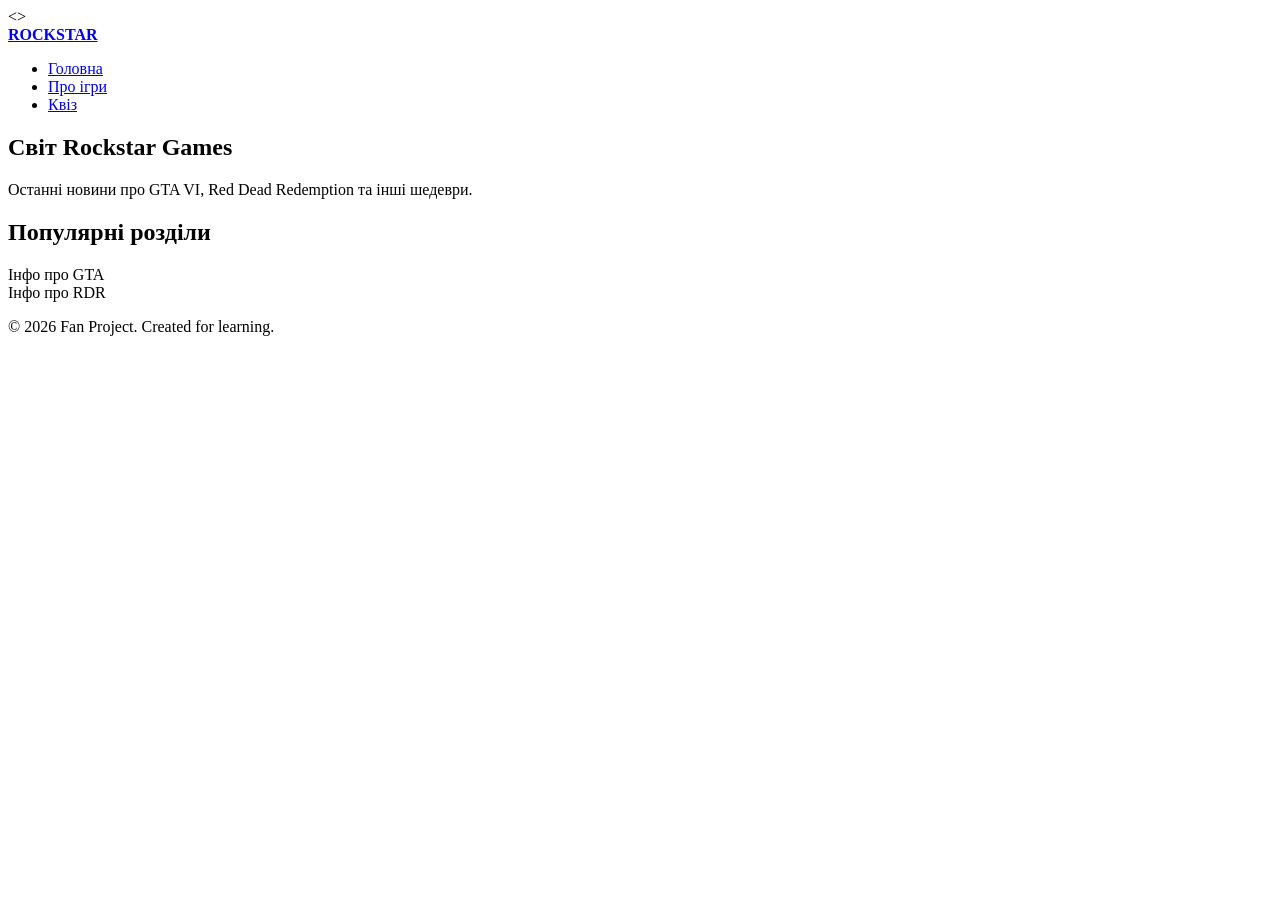
==== index.html @ b623f617 "Update index.html" ====
<!DOCTYPE html>
<ht lang="en">
<head>
    <meta charset="UTF-8">
    <meta name="viewport" content="width=device-width, initial-scale=1.0">
    <link rel="stylesheet" href="style.css">
    <title>Rockstar Games | Home</title>
</head>
<>
    <header>
     <div class="logo">
        <a href="index.html"><strong>ROCKSTAR</strong></a>
        </div>
        <nav> 
            <ul>
                <li><a href="index.html">Головна</a></li>
                <li><a href="info.html">Про ігри</a></li>
                <li><a href="quiz.html">Квіз</a></li>
            </ul>
        </nav>
    </header>
    <main>
<section class = "hero">
    <h1>Світ Rockstar Games</h1>
    <p>Останні новини про GTA VI, Red Dead Redemption та інші шедеври.</p>
    <section class="content">
            <h2>Популярні розділи</h2>
            <div class="cards-container">
                <!-- Порожні картки, які ти потім наповниш -->
                <div class="card">Інфо про GTA</div>
                <div class="card">Інфо про RDR</div>
            </div>
        </section>
        </section>
    </main>
<footer>
        <p>&copy; 2026 Fan Project. Created for learning.</p>
</footer>
</body>
</html>
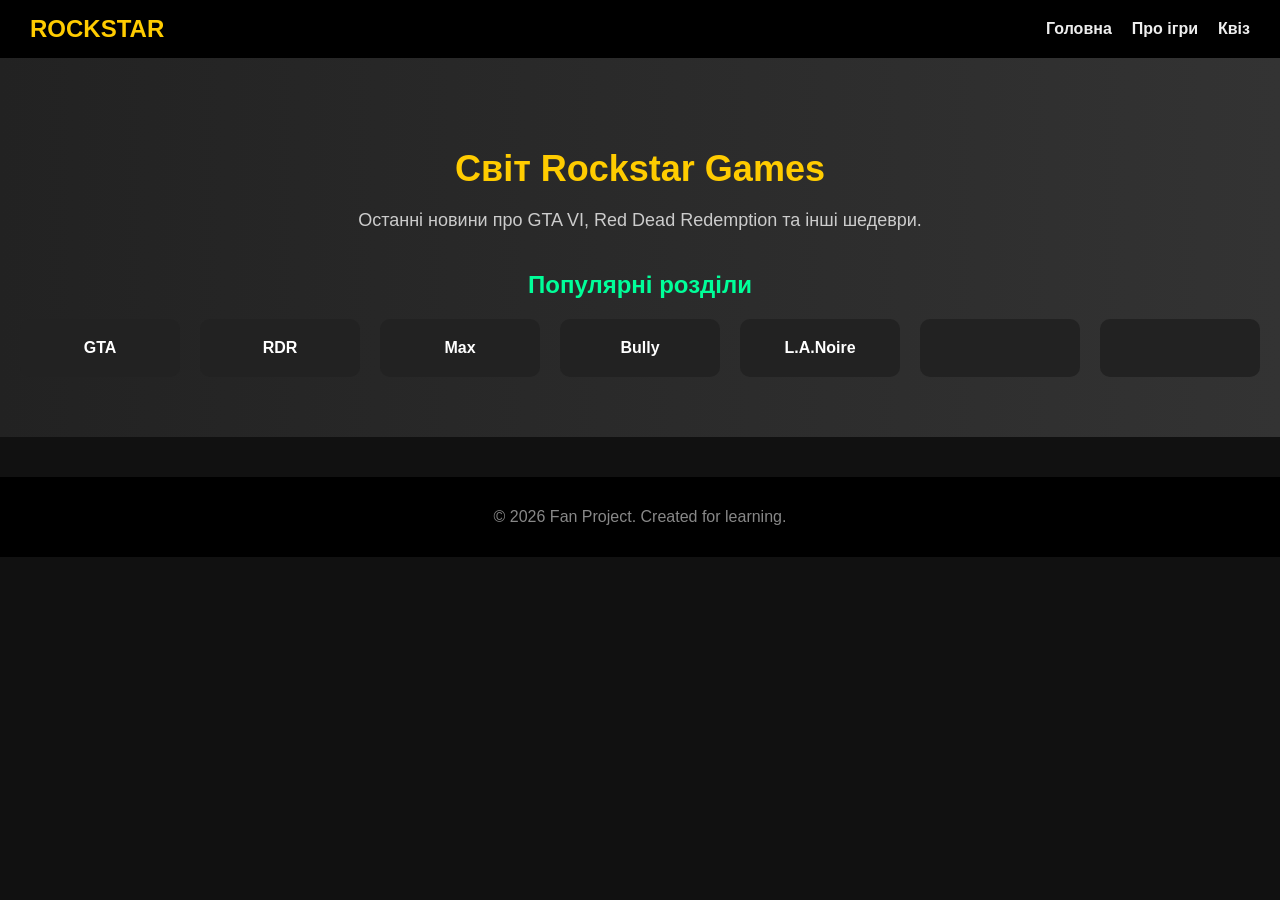
==== commit 1597812d: "Index.html" ====
--- a/index.html
+++ b/index.html
@@ -1,12 +1,16 @@
 <!DOCTYPE html>
-<ht lang="en">
+<html lang="en">
 <head>
     <meta charset="UTF-8">
     <meta name="viewport" content="width=device-width, initial-scale=1.0">
     <link rel="stylesheet" href="style.css">
     <title>Rockstar Games | Home</title>
+    <link rel="stylesheet" href="css/reset.css">
+    
+    <link rel="stylesheet" href="css/common.css">
+    
+    <link rel="stylesheet" href="css/style.css">
 </head>
-<>
     <header>
      <div class="logo">
         <a href="index.html"><strong>ROCKSTAR</strong></a>
@@ -27,8 +31,13 @@
             <h2>Популярні розділи</h2>
             <div class="cards-container">
                 <!-- Порожні картки, які ти потім наповниш -->
-                <div class="card">Інфо про GTA</div>
-                <div class="card">Інфо про RDR</div>
+                <div class="card">GTA</div>
+                <div class="card">RDR</div>
+                <div class="card">Max</div>
+                <div class="card">Bully</div>
+                <div class="card">L.A.Noire</div>
+                <div class="card"></div>
+                <div class="card"></div>
             </div>
         </section>
         </section>
--- a/css/style.css
+++ b/css/style.css
@@ -0,0 +1,100 @@
+/* Загальні стилі */
+body {
+  margin: 0;
+  font-family: Arial, sans-serif;
+  background-color: #111;
+  color: #eee;
+}
+
+/* Шапка */
+header {
+  display: flex;
+  justify-content: space-between;
+  align-items: center;
+  background-color: #000;
+  padding: 15px 30px;
+}
+
+.logo a {
+  text-decoration: none;
+  font-size: 24px;
+  color: #ffcc00;
+}
+
+nav ul {
+  list-style: none;
+  display: flex;
+  gap: 20px;
+  margin: 0;
+  padding: 0;
+}
+
+nav ul li a {
+  text-decoration: none;
+  color: #eee;
+  font-weight: bold;
+}
+
+nav ul li a:hover {
+  color: #ffcc00;
+}
+
+/* Hero секція */
+.hero {
+  text-align: center;
+  padding: 60px 20px;
+  background: linear-gradient(to right, #222, #333);
+}
+
+.hero h1 {
+  font-size: 36px;
+  color: #ffcc00;
+  margin-bottom: 20px;
+}
+
+.hero p {
+  font-size: 18px;
+  color: #ccc;
+}
+
+/* Контент */
+.content {
+  margin-top: 40px;
+}
+
+.content h2 {
+  text-align: center;
+  color: #00ff99;
+  margin-bottom: 20px;
+}
+
+.cards-container {
+  display: flex;
+  justify-content: center;
+  gap: 20px;
+}
+
+.card {
+  background-color: #222;
+  padding: 20px;
+  border-radius: 10px;
+  width: 150px;
+  text-align: center;
+  color: #fff;
+  font-weight: bold;
+  transition: transform 0.3s, background-color 0.3s;
+}
+
+.card:hover {
+  transform: scale(1.05);
+  background-color: #444;
+}
+
+/* Footer */
+footer {
+  text-align: center;
+  background-color: #000;
+  padding: 15px;
+  color: #888;
+  margin-top: 40px;
+}
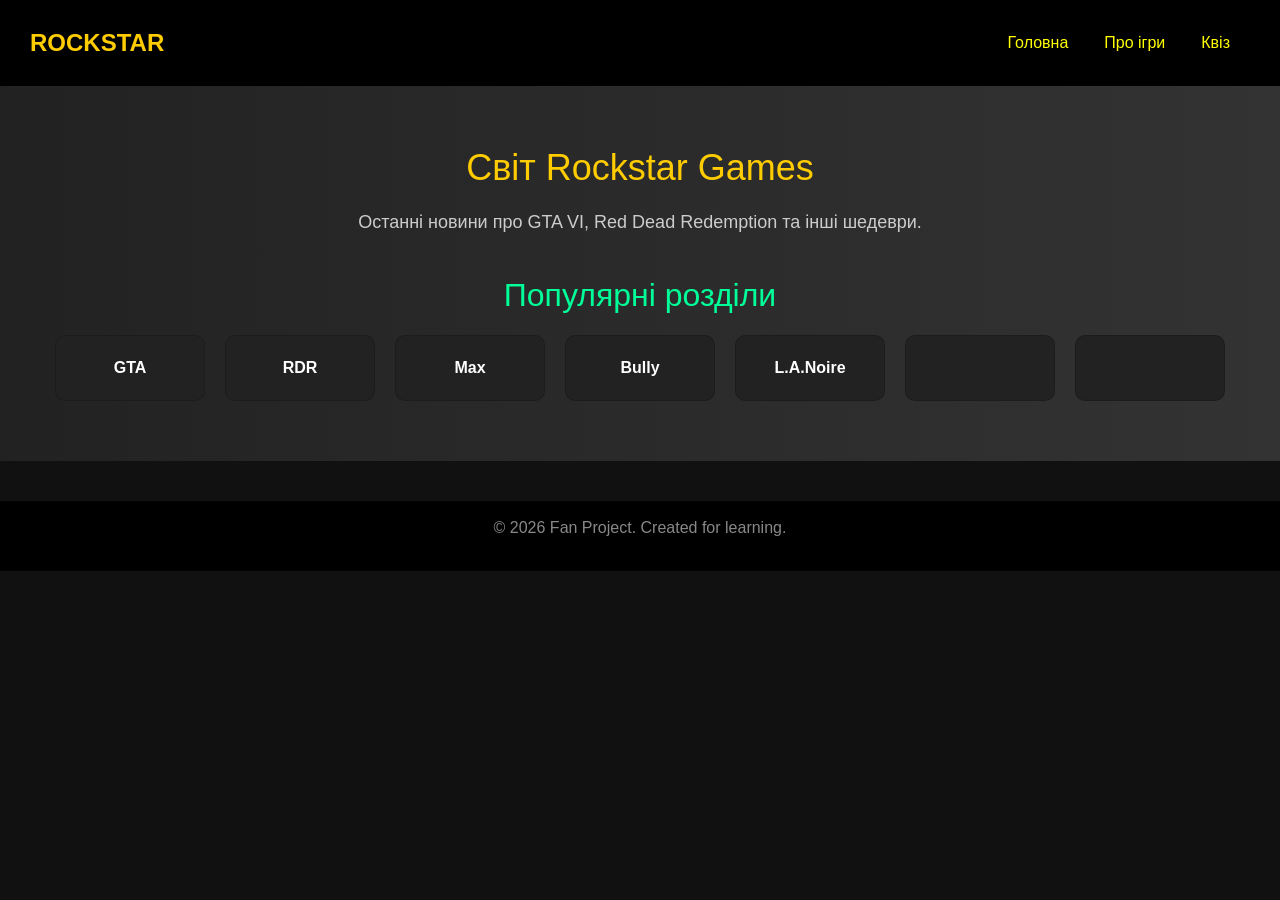
==== commit 9bfd8391: "index.html" ====
--- a/index.html
+++ b/index.html
@@ -1,33 +1,55 @@
 <!DOCTYPE html>
 <html lang="en">
+
 <head>
     <meta charset="UTF-8">
     <meta name="viewport" content="width=device-width, initial-scale=1.0">
     <link rel="stylesheet" href="style.css">
     <title>Rockstar Games | Home</title>
+    <link href="https://cdn.jsdelivr.net/npm/bootstrap@5.3.8/dist/css/bootstrap.min.css" rel="stylesheet"
+        integrity="sha384-sRIl4kxILFvY47J16cr9ZwB07vP4J8+LH7qKQnuqkuIAvNWLzeN8tE5YBujZqJLB" crossorigin="anonymous">
     <link rel="stylesheet" href="css/reset.css">
-    
+
     <link rel="stylesheet" href="css/common.css">
-    
+
     <link rel="stylesheet" href="css/style.css">
 </head>
-    <header>
-     <div class="logo">
+<header>
+    <div class="logo">
         <a href="index.html"><strong>ROCKSTAR</strong></a>
+    </div>
+
+    <nav class="navbar navbar-expand-lg">
+        
+        <div class="container-fluid">
+            <div class="collapse navbar-collapse" id="navbarNav">
+                <ul class="navbar-nav">
+                    <li class="nav-item">
+                        <a class="nav-link" href="index.html">Головна</a>
+                    </li>
+                    <li class="nav-item">
+                        <a class="nav-link" href="info.html">Про ігри</a>
+                    </li>
+                    <li class="nav-item">
+                        <a class="nav-link" href="quiz.html">Квіз</a>
+                    </li>
+                </ul>
+            </div>
         </div>
-        <nav> 
-            <ul>
-                <li><a href="index.html">Головна</a></li>
-                <li><a href="info.html">Про ігри</a></li>
-                <li><a href="quiz.html">Квіз</a></li>
-            </ul>
-        </nav>
-    </header>
-    <main>
-<section class = "hero">
-    <h1>Світ Rockstar Games</h1>
-    <p>Останні новини про GTA VI, Red Dead Redemption та інші шедеври.</p>
-    <section class="content">
+    </nav>
+    <!-- <nav>
+        <ul>
+            <li><a href="index.html">Головна</a></li>
+            <li><a href="info.html">Про ігри</a></li>
+            <li><a href="quiz.html">Квіз</a></li>
+        </ul>
+    </nav> -->
+</header>
+<main>
+    <section class="hero">
+        <h1>Світ Rockstar Games</h1>
+        <p>Останні новини про GTA VI, Red Dead Redemption та інші шедеври.</p>
+        <section class="content">
             <h2>Популярні розділи</h2>
             <div class="cards-container">
                 <!-- Порожні картки, які ти потім наповниш -->
@@ -40,10 +62,15 @@
                 <div class="card"></div>
             </div>
         </section>
-        </section>
-    </main>
+    </section>
+</main>
 <footer>
-        <p>&copy; 2026 Fan Project. Created for learning.</p>
+    <p>&copy; 2026 Fan Project. Created for learning.</p>
 </footer>
+
+<script src="https://cdn.jsdelivr.net/npm/bootstrap@5.3.8/dist/js/bootstrap.bundle.min.js"
+    integrity="sha384-FKyoEForCGlyvwx9Hj09JcYn3nv7wiPVlz7YYwJrWVcXK/BmnVDxM+D2scQbITxI"
+    crossorigin="anonymous"></script>
 </body>
+
 </html>
--- a/css/style.css
+++ b/css/style.css
@@ -1,4 +1,3 @@
-/* Загальні стилі */
 body {
   margin: 0;
   font-family: Arial, sans-serif;
@@ -6,7 +5,6 @@
   color: #eee;
 }
 
-/* Шапка */
 header {
   display: flex;
   justify-content: space-between;
@@ -19,6 +17,10 @@
   text-decoration: none;
   font-size: 24px;
   color: #ffcc00;
+}
+
+.mobile-menu{
+display:none
 }
 
 nav ul {
@@ -39,7 +41,14 @@
   color: #ffcc00;
 }
 
-/* Hero секція */
+.nav-link{
+ color:yellow
+}
+
+.nav-link:hover{
+ color:rgb(188, 188, 14)
+}
+
 .hero {
   text-align: center;
   padding: 60px 20px;
@@ -57,7 +66,6 @@
   color: #ccc;
 }
 
-/* Контент */
 .content {
   margin-top: 40px;
 }
@@ -90,11 +98,10 @@
   background-color: #444;
 }
 
-/* Footer */
 footer {
   text-align: center;
   background-color: #000;
   padding: 15px;
   color: #888;
   margin-top: 40px;
-}
+}
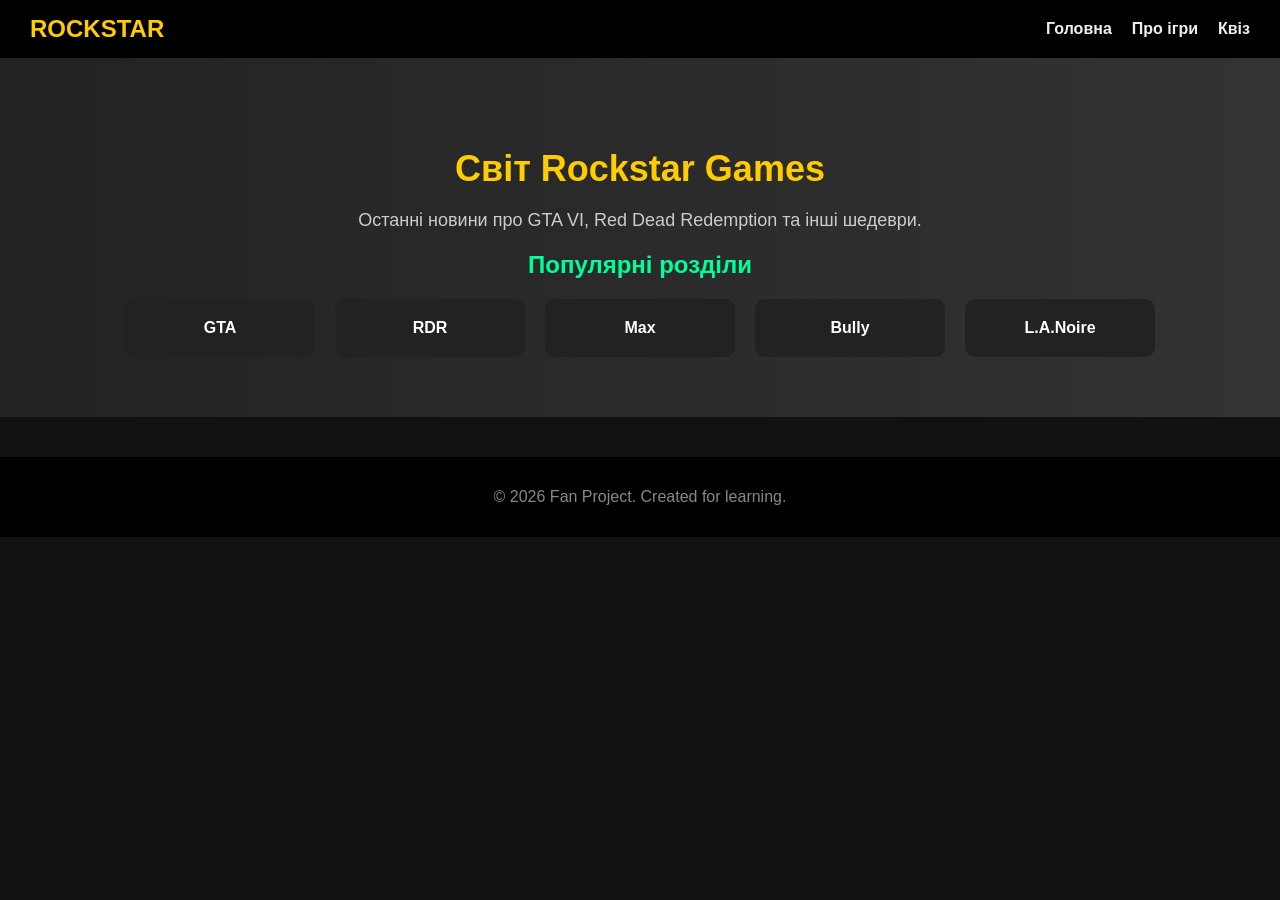
==== commit f1a5e6f1: "дохуя кароч поміняв, сорян шо трохи в css пошарився" ====
--- a/index.html
+++ b/index.html
@@ -1,76 +1,52 @@
 <!DOCTYPE html>
-<html lang="en">
-
+<html lang="uk">
 <head>
     <meta charset="UTF-8">
     <meta name="viewport" content="width=device-width, initial-scale=1.0">
-    <link rel="stylesheet" href="style.css">
     <title>Rockstar Games | Home</title>
-    <link href="https://cdn.jsdelivr.net/npm/bootstrap@5.3.8/dist/css/bootstrap.min.css" rel="stylesheet"
-        integrity="sha384-sRIl4kxILFvY47J16cr9ZwB07vP4J8+LH7qKQnuqkuIAvNWLzeN8tE5YBujZqJLB" crossorigin="anonymous">
+    
     <link rel="stylesheet" href="css/reset.css">
+    <link rel="stylesheet" href="css/common.css">
+    <link rel="stylesheet" href="css/style.css">
 
-    <link rel="stylesheet" href="css/common.css">
+</head>
+<body>
 
-    <link rel="stylesheet" href="css/style.css">
-</head>
 <header>
     <div class="logo">
         <a href="index.html"><strong>ROCKSTAR</strong></a>
     </div>
 
-    <nav class="navbar navbar-expand-lg">
-        
-        <div class="container-fluid">
-            <div class="collapse navbar-collapse" id="navbarNav">
-                <ul class="navbar-nav">
-                    <li class="nav-item">
-                        <a class="nav-link" href="index.html">Головна</a>
-                    </li>
-                    <li class="nav-item">
-                        <a class="nav-link" href="info.html">Про ігри</a>
-                    </li>
-                    <li class="nav-item">
-                        <a class="nav-link" href="quiz.html">Квіз</a>
-                    </li>
-                </ul>
-            </div>
-        </div>
-    </nav>
-    <!-- <nav>
+    <nav>
         <ul>
             <li><a href="index.html">Головна</a></li>
             <li><a href="info.html">Про ігри</a></li>
             <li><a href="quiz.html">Квіз</a></li>
         </ul>
-    </nav> -->
+    </nav>
 </header>
+
 <main>
     <section class="hero">
         <h1>Світ Rockstar Games</h1>
         <p>Останні новини про GTA VI, Red Dead Redemption та інші шедеври.</p>
+        
         <section class="content">
             <h2>Популярні розділи</h2>
             <div class="cards-container">
-                <!-- Порожні картки, які ти потім наповниш -->
                 <div class="card">GTA</div>
                 <div class="card">RDR</div>
                 <div class="card">Max</div>
                 <div class="card">Bully</div>
                 <div class="card">L.A.Noire</div>
-                <div class="card"></div>
-                <div class="card"></div>
             </div>
         </section>
     </section>
 </main>
+
 <footer>
     <p>&copy; 2026 Fan Project. Created for learning.</p>
 </footer>
 
-<script src="https://cdn.jsdelivr.net/npm/bootstrap@5.3.8/dist/js/bootstrap.bundle.min.js"
-    integrity="sha384-FKyoEForCGlyvwx9Hj09JcYn3nv7wiPVlz7YYwJrWVcXK/BmnVDxM+D2scQbITxI"
-    crossorigin="anonymous"></script>
 </body>
-
 </html>
--- a/css/common.css
+++ b/css/common.css
@@ -0,0 +1,15 @@
+header {
+  display: flex;
+  justify-content: space-between; /* Лого зліва, меню — справа */
+  align-items: center;
+  background-color: #000;
+  padding: 15px 30px;
+}
+
+nav ul {
+  list-style: none;
+  display: flex;
+  gap: 20px;
+  margin: 0;
+  padding: 0;
+}
--- a/css/style.css
+++ b/css/style.css
@@ -19,10 +19,6 @@
   color: #ffcc00;
 }
 
-.mobile-menu{
-display:none
-}
-
 nav ul {
   list-style: none;
   display: flex;
@@ -39,14 +35,6 @@
 
 nav ul li a:hover {
   color: #ffcc00;
-}
-
-.nav-link{
- color:yellow
-}
-
-.nav-link:hover{
- color:rgb(188, 188, 14)
 }
 
 .hero {
@@ -66,10 +54,6 @@
   color: #ccc;
 }
 
-.content {
-  margin-top: 40px;
-}
-
 .content h2 {
   text-align: center;
   color: #00ff99;
@@ -80,6 +64,7 @@
   display: flex;
   justify-content: center;
   gap: 20px;
+  flex-wrap: wrap;
 }
 
 .card {
@@ -104,4 +89,24 @@
   padding: 15px;
   color: #888;
   margin-top: 40px;
+}
+
+@media (max-width: 768px) {
+  header {
+    flex-direction: column;
+    padding: 20px;
+  }
+
+  nav ul {
+    margin-top: 15px;
+    gap: 15px;
+  }
+
+  .hero h1 {
+    font-size: 28px;
+  }
+
+  .card {
+    width: 80%;
+  }
 }
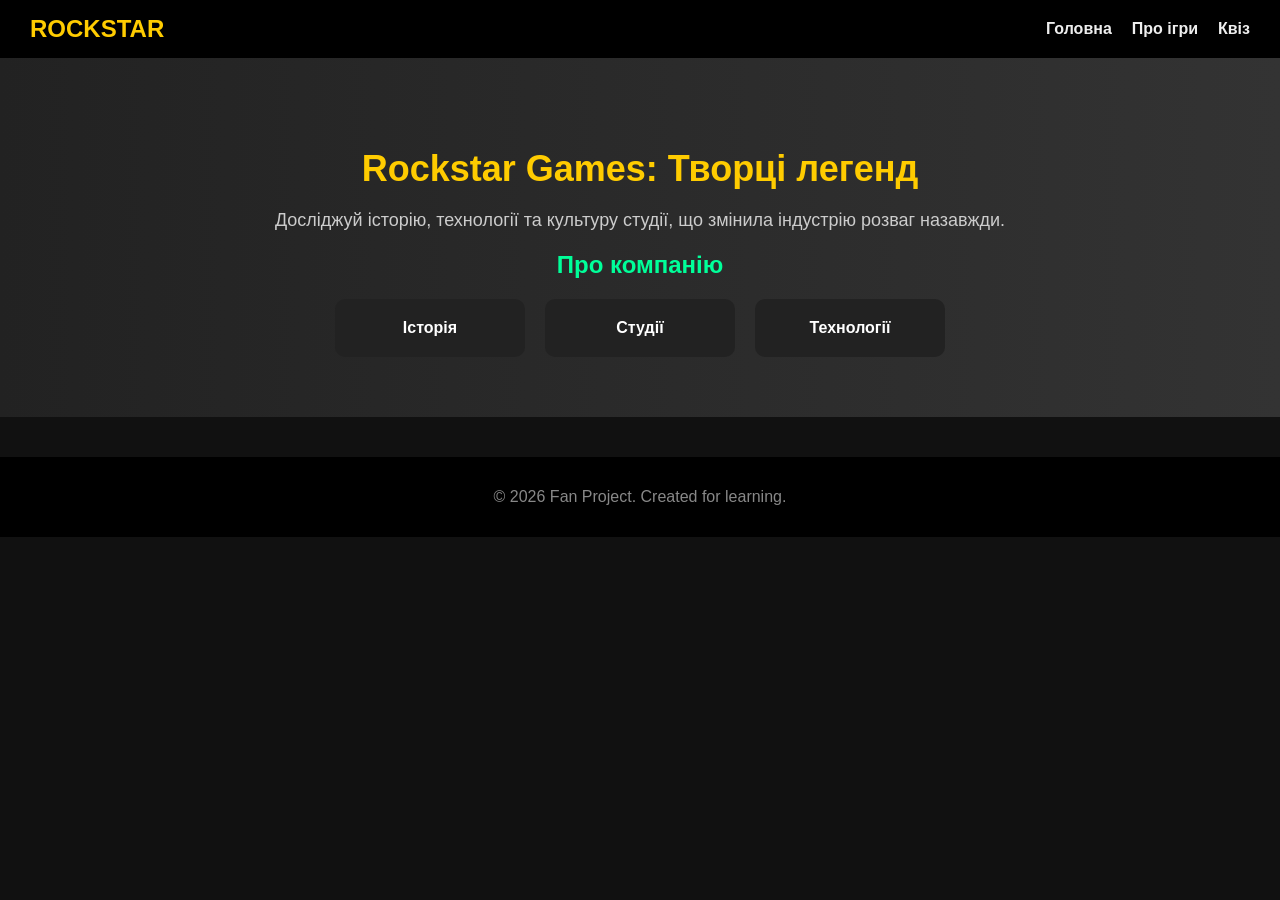
==== commit c01a918c: "index.html and info.html" ====
--- a/index.html
+++ b/index.html
@@ -3,7 +3,7 @@
 <head>
     <meta charset="UTF-8">
     <meta name="viewport" content="width=device-width, initial-scale=1.0">
-    <title>Rockstar Games | Home</title>
+    <title>Rockstar Games | Офіційний фан-проєкт</title>
     
     <link rel="stylesheet" href="css/reset.css">
     <link rel="stylesheet" href="css/common.css">
@@ -28,17 +28,15 @@
 
 <main>
     <section class="hero">
-        <h1>Світ Rockstar Games</h1>
-        <p>Останні новини про GTA VI, Red Dead Redemption та інші шедеври.</p>
+        <h1>Rockstar Games: Творці легенд</h1>
+        <p>Досліджуй історію, технології та культуру студії, що змінила індустрію розваг назавжди.</p>
         
         <section class="content">
-            <h2>Популярні розділи</h2>
+            <h2>Про компанію</h2>
             <div class="cards-container">
-                <div class="card">GTA</div>
-                <div class="card">RDR</div>
-                <div class="card">Max</div>
-                <div class="card">Bully</div>
-                <div class="card">L.A.Noire</div>
+                <div class="card">Історія</div>
+                <div class="card">Студії</div>
+                <div class="card">Технології</div>
             </div>
         </section>
     </section>
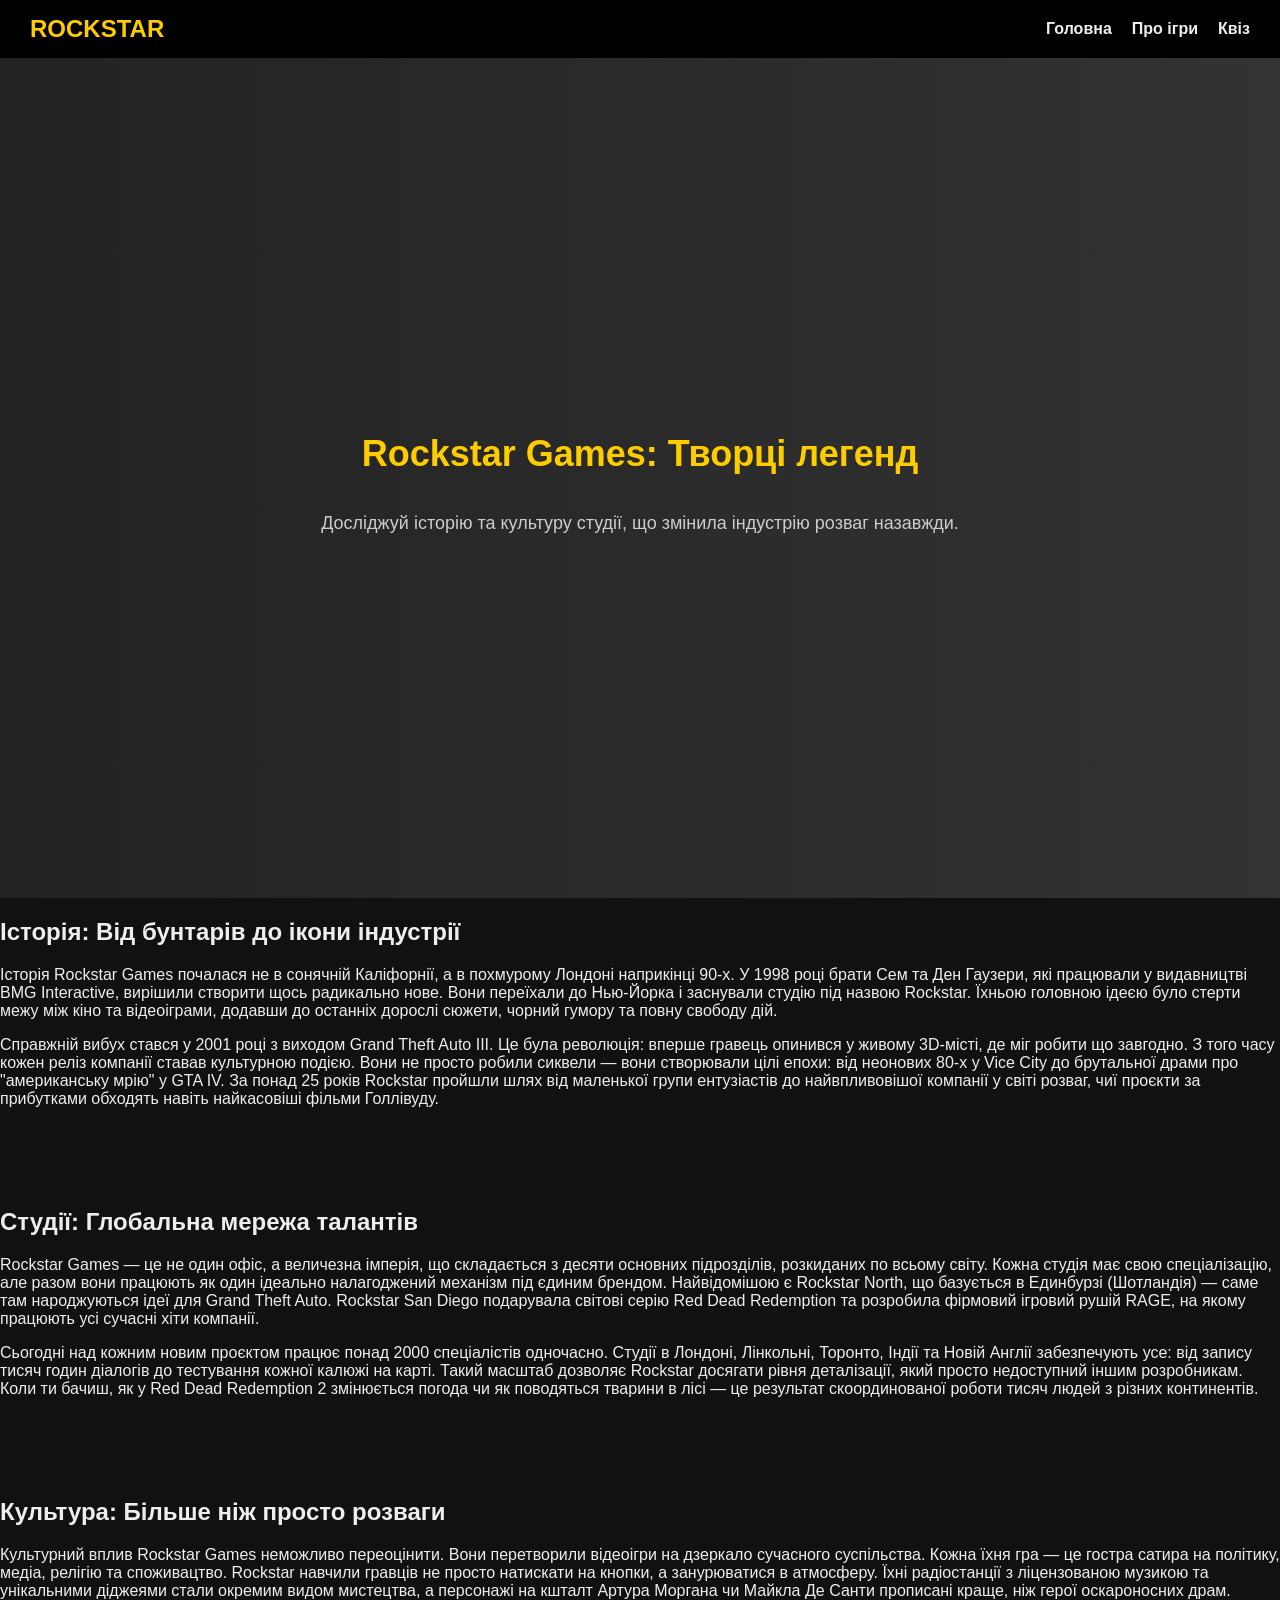
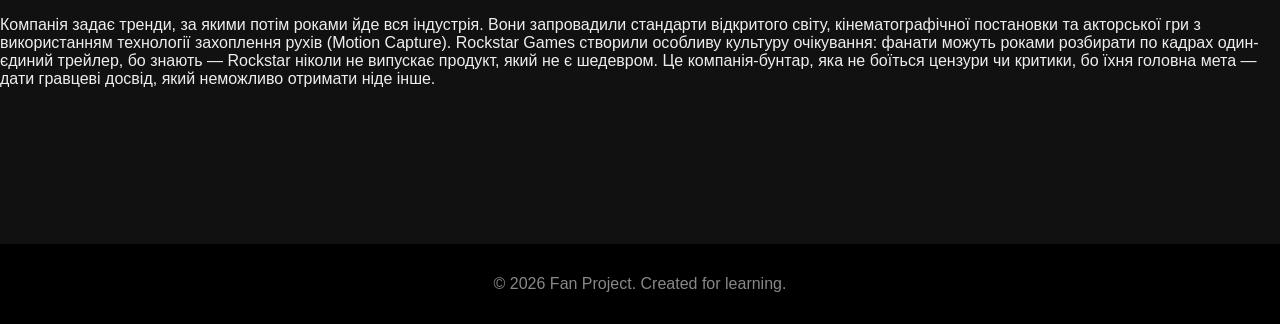
==== commit 236f7e40: "теніс" ====
--- a/index.html
+++ b/index.html
@@ -8,7 +8,6 @@
     <link rel="stylesheet" href="css/reset.css">
     <link rel="stylesheet" href="css/common.css">
     <link rel="stylesheet" href="css/style.css">
-
 </head>
 <body>
 
@@ -27,18 +26,33 @@
 </header>
 
 <main>
-    <section class="hero">
+    <section class="hero" style="min-height: 80vh; display: flex; flex-direction: column; justify-content: center;">
         <h1>Rockstar Games: Творці легенд</h1>
-        <p>Досліджуй історію, технології та культуру студії, що змінила індустрію розваг назавжди.</p>
-        
-        <section class="content">
-            <h2>Про компанію</h2>
-            <div class="cards-container">
-                <div class="card">Історія</div>
-                <div class="card">Студії</div>
-                <div class="card">Технології</div>
-            </div>
-        </section>
+        <p>Досліджуй історію та культуру студії, що змінила індустрію розваг назавжди.</p>
+    </section>
+    
+    <section class="about-section">
+        <h2>Історія: Від бунтарів до ікони індустрії</h2>
+        <div class="about-text">
+            <p>Історія Rockstar Games почалася не в сонячній Каліфорнії, а в похмурому Лондоні наприкінці 90-х. У 1998 році брати Сем та Ден Гаузери, які працювали у видавництві BMG Interactive, вирішили створити щось радикально нове. Вони переїхали до Нью-Йорка і заснували студію під назвою Rockstar. Їхньою головною ідеєю було стерти межу між кіно та відеоіграми, додавши до останніх дорослі сюжети, чорний гумору та повну свободу дій.</p>
+            <p>Справжній вибух стався у 2001 році з виходом Grand Theft Auto III. Це була революція: вперше гравець опинився у живому 3D-місті, де міг робити що завгодно. З того часу кожен реліз компанії ставав культурною подією. Вони не просто робили сиквели — вони створювали цілі епохи: від неонових 80-х у Vice City до брутальної драми про "американську мрію" у GTA IV. За понад 25 років Rockstar пройшли шлях від маленької групи ентузіастів до найвпливовішої компанії у світі розваг, чиї проєкти за прибутками обходять навіть найкасовіші фільми Голлівуду.</p>
+        </div>
+    </section>
+
+    <section class="legacy-section" style="margin-top: 100px;">
+        <h2>Студії: Глобальна мережа талантів</h2>
+        <div class="about-text">
+            <p>Rockstar Games — це не один офіс, а величезна імперія, що складається з десяти основних підрозділів, розкиданих по всьому світу. Кожна студія має свою спеціалізацію, але разом вони працюють як один ідеально налагоджений механізм під єдиним брендом. Найвідомішою є Rockstar North, що базується в Единбурзі (Шотландія) — саме там народжуються ідеї для Grand Theft Auto. Rockstar San Diego подарувала світові серію Red Dead Redemption та розробила фірмовий ігровий рушій RAGE, на якому працюють усі сучасні хіти компанії.</p>
+            <p>Сьогодні над кожним новим проєктом працює понад 2000 спеціалістів одночасно. Студії в Лондоні, Лінкольні, Торонто, Індії та Новій Англії забезпечують усе: від запису тисяч годин діалогів до тестування кожної калюжі на карті. Такий масштаб дозволяє Rockstar досягати рівня деталізації, який просто недоступний іншим розробникам. Коли ти бачиш, як у Red Dead Redemption 2 змінюється погода чи як поводяться тварини в лісі — це результат скоординованої роботи тисяч людей з різних континентів.</p>
+        </div>
+    </section>
+
+    <section class="future-section" style="margin-top: 100px; padding-bottom: 100px;">
+        <h2>Культура: Більше ніж просто розваги</h2>
+        <div class="about-text">
+            <p>Культурний вплив Rockstar Games неможливо переоцінити. Вони перетворили відеоігри на дзеркало сучасного суспільства. Кожна їхня гра — це гостра сатира на політику, медіа, релігію та споживацтво. Rockstar навчили гравців не просто натискати на кнопки, а занурюватися в атмосферу. Їхні радіостанції з ліцензованою музикою та унікальними діджеями стали окремим видом мистецтва, а персонажі на кшталт Артура Моргана чи Майкла Де Санти прописані краще, ніж герої оскароносних драм.</p>
+            <p>Компанія задає тренди, за якими потім роками йде вся індустрія. Вони запровадили стандарти відкритого світу, кінематографічної постановки та акторської гри з використанням технології захоплення рухів (Motion Capture). Rockstar Games створили особливу культуру очікування: фанати можуть роками розбирати по кадрах один-єдиний трейлер, бо знають — Rockstar ніколи не випускає продукт, який не є шедевром. Це компанія-бунтар, яка не боїться цензури чи критики, бо їхня головна мета — дати гравцеві досвід, який неможливо отримати ніде інше.</p>
+        </div>
     </section>
 </main>
 
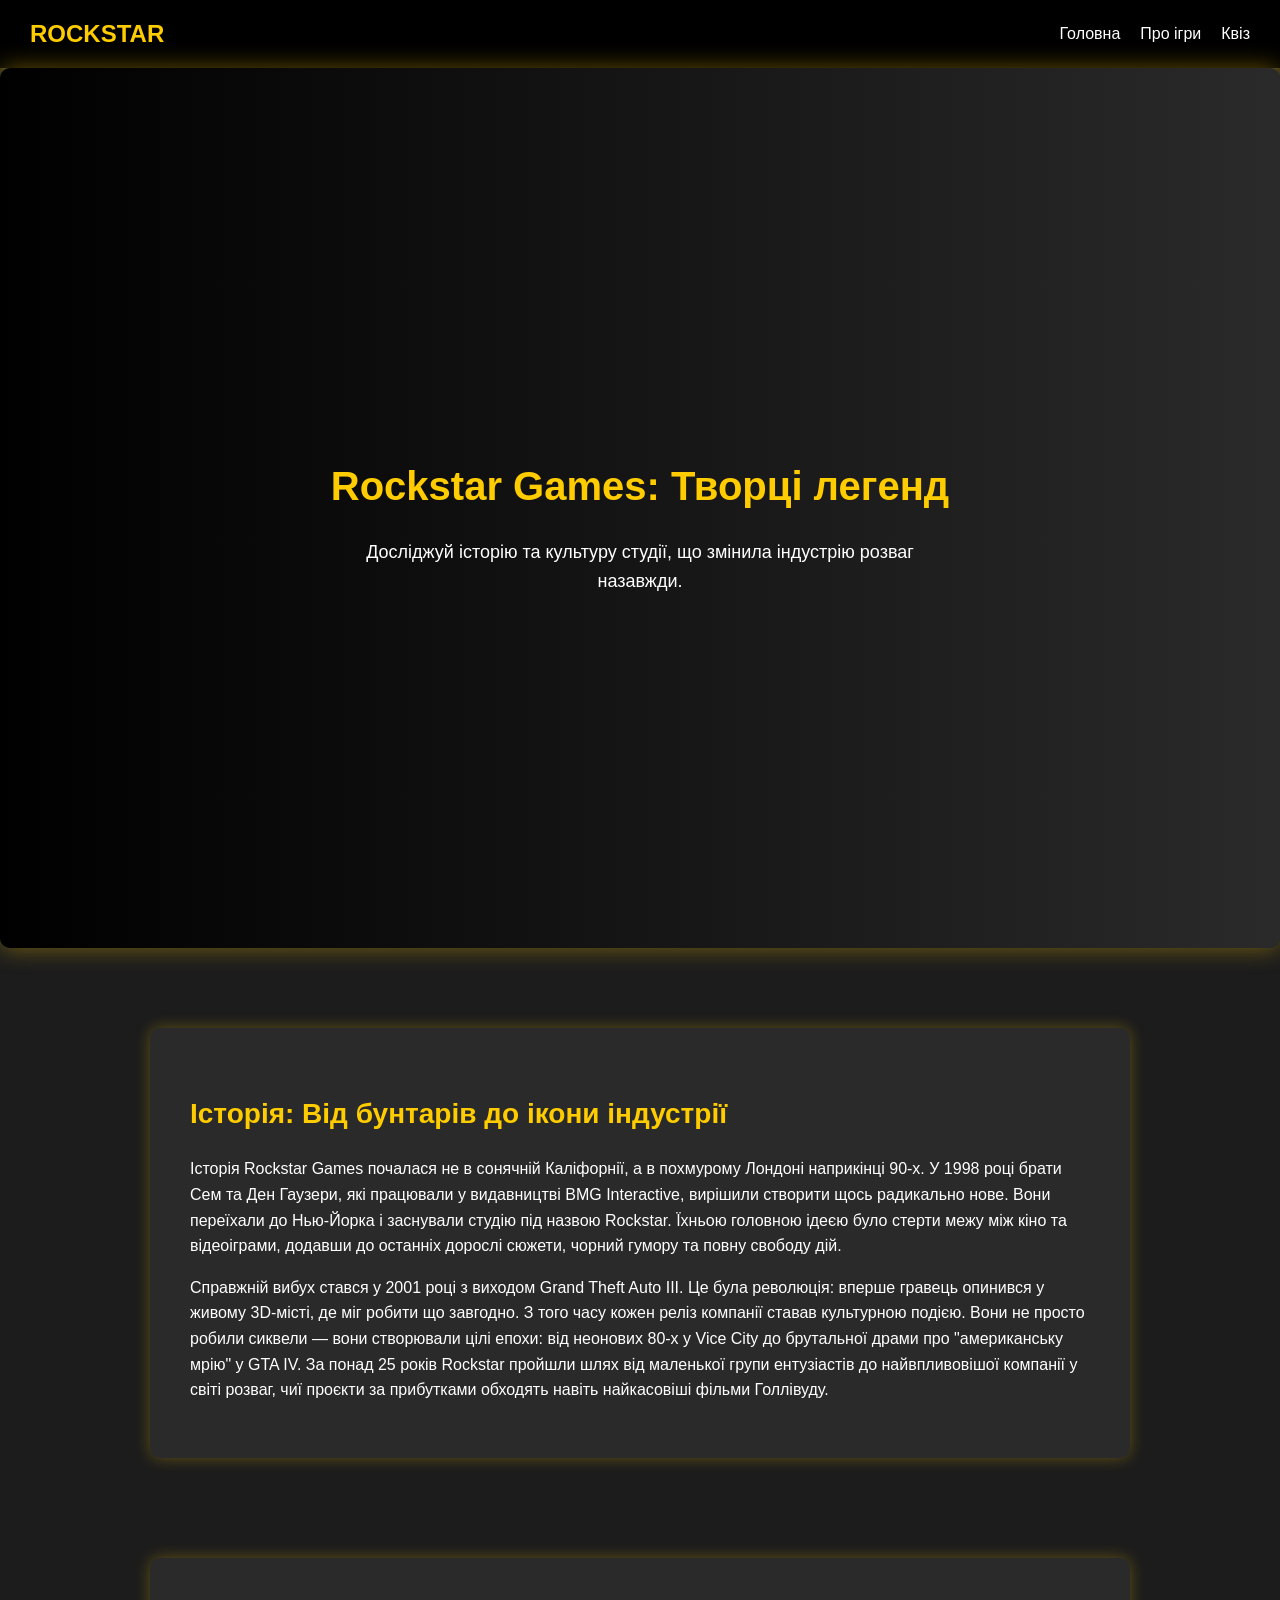
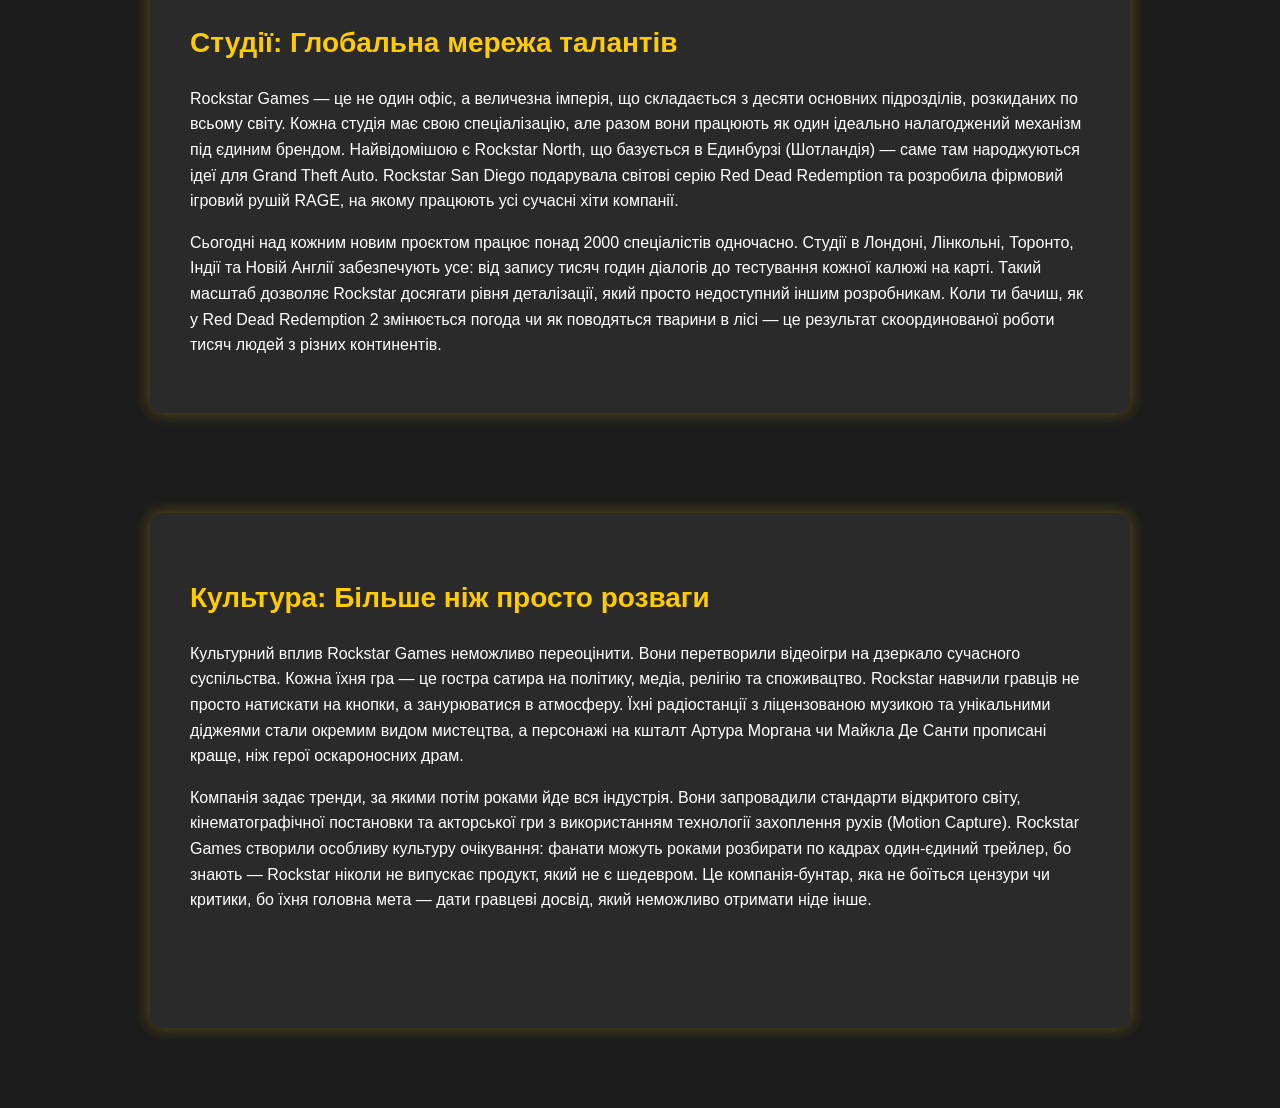
==== commit 9371e67f: "шолом" ====
--- a/index.html
+++ b/index.html
@@ -56,9 +56,5 @@
     </section>
 </main>
 
-<footer>
-    <p>&copy; 2026 Fan Project. Created for learning.</p>
-</footer>
-
 </body>
 </html>
--- a/css/style.css
+++ b/css/style.css
@@ -1,112 +1,97 @@
 body {
-  margin: 0;
-  font-family: Arial, sans-serif;
-  background-color: #111;
-  color: #eee;
+    font-family: Arial, sans-serif;
+    background-color: #1c1c1c;
+    color: #fff;
+    margin: 0;
+    padding: 0;
+    line-height: 1.6;
 }
 
 header {
-  display: flex;
-  justify-content: space-between;
-  align-items: center;
-  background-color: #000;
-  padding: 15px 30px;
+    background-color: #000;
+    padding: 15px 30px;
+    display: flex;
+    justify-content: space-between;
+    align-items: center;
+    box-shadow: 0 2px 10px rgba(255, 204, 0, 0.3);
 }
 
-.logo a {
-  text-decoration: none;
-  font-size: 24px;
-  color: #ffcc00;
+header .logo a {
+    color: #ffcc00;
+    font-size: 24px;
+    text-decoration: none;
 }
 
-nav ul {
-  list-style: none;
-  display: flex;
-  gap: 20px;
-  margin: 0;
-  padding: 0;
+header nav ul {
+    list-style: none;
+    display: flex;
+    gap: 20px;
 }
 
-nav ul li a {
-  text-decoration: none;
-  color: #eee;
-  font-weight: bold;
+header nav ul li a {
+    color: #fff;
+    text-decoration: none;
+    transition: color 0.3s;
 }
 
-nav ul li a:hover {
-  color: #ffcc00;
+header nav ul li a:hover {
+    color: #ffcc00;
 }
 
 .hero {
-  text-align: center;
-  padding: 60px 20px;
-  background: linear-gradient(to right, #222, #333);
+    text-align: center;
+    background: linear-gradient(to right, #000, #2a2a2a);
+    padding: 80px 20px;
+    border-radius: 10px;
+    box-shadow: 0 0 25px rgba(255, 204, 0, 0.4);
 }
 
 .hero h1 {
-  font-size: 36px;
-  color: #ffcc00;
-  margin-bottom: 20px;
+    font-size: 40px;
+    color: #ffcc00;
+    margin-bottom: 20px;
 }
 
 .hero p {
-  font-size: 18px;
-  color: #ccc;
+    font-size: 18px;
+    max-width: 600px;
+    margin: 0 auto;
 }
 
-.content h2 {
-  text-align: center;
-  color: #00ff99;
-  margin-bottom: 20px;
+.about-section, .legacy-section, .future-section {
+    max-width: 900px;
+    margin: 80px auto;
+    padding: 40px;
+    background: #2a2a2a;
+    border-radius: 10px;
+    box-shadow: 0 0 15px rgba(255, 204, 0, 0.3);
 }
 
-.cards-container {
-  display: flex;
-  justify-content: center;
-  gap: 20px;
-  flex-wrap: wrap;
+.about-section h2, .legacy-section h2, .future-section h2 {
+    color: #ffcc00;
+    margin-bottom: 20px;
+    font-size: 28px;
 }
 
-.card {
-  background-color: #222;
-  padding: 20px;
-  border-radius: 10px;
-  width: 150px;
-  text-align: center;
-  color: #fff;
-  font-weight: bold;
-  transition: transform 0.3s, background-color 0.3s;
+.about-text p {
+    margin-bottom: 15px;
+    font-size: 16px;
 }
 
-.card:hover {
-  transform: scale(1.05);
-  background-color: #444;
+section {
+    opacity: 0;
+    transform: translateY(30px);
+    animation: fadeInUp 1s forwards;
 }
 
-footer {
-  text-align: center;
-  background-color: #000;
-  padding: 15px;
-  color: #888;
-  margin-top: 40px;
-}
+section:nth-of-type(1) { animation-delay: 0.2s; }
+section:nth-of-type(2) { animation-delay: 0.4s; }
+section:nth-of-type(3) { animation-delay: 0.6s; }
+section:nth-of-type(4) { animation-delay: 0.8s; }
 
-@media (max-width: 768px) {
-  header {
-    flex-direction: column;
-    padding: 20px;
-  }
-
-  nav ul {
-    margin-top: 15px;
-    gap: 15px;
-  }
-
-  .hero h1 {
-    font-size: 28px;
-  }
-
-  .card {
-    width: 80%;
-  }
+@keyframes fadeInUp {
+    to {
+        opacity: 1;
+        transform: translateY(0);
+    }
 }
